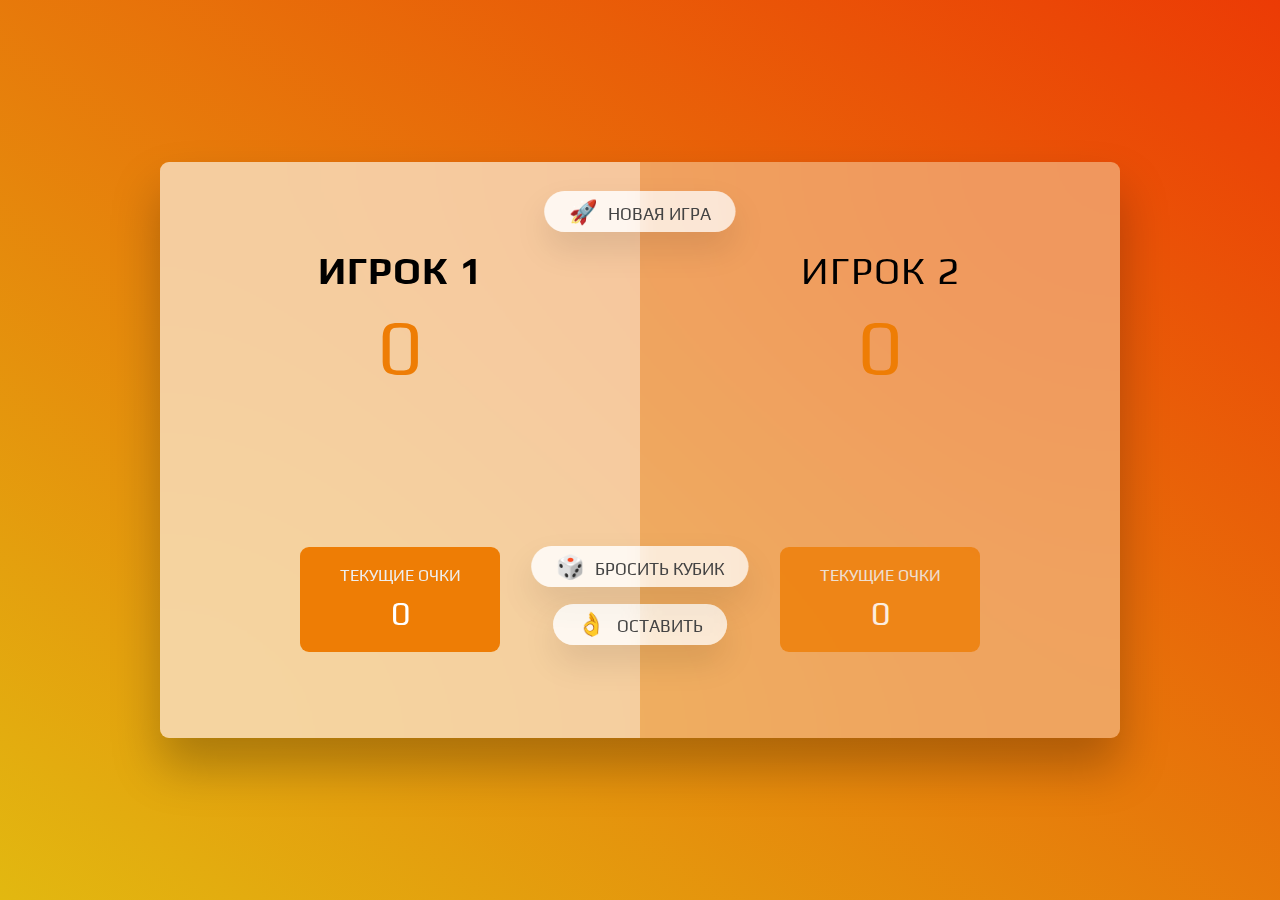
==== index.html @ fd06ff02 "first commit" ====
<!DOCTYPE html>
<html lang="ru">
  <head>
    <meta charset="UTF-8" />
    <meta http-equiv="X-UA-Compatible" content="ie=edge" />
    <meta name="viewport" content="width=device-width, initial-scale=1.0" />
    <link rel="stylesheet" href="style.css" />
    <title>Свинья</title>
  </head>
  <body>
    <main>
      <section class="player player--0 player--active">
        <h2 class="name" id="name--0">Игрок 1</h2>
        <p class="score" id="score--0">47</p>
        <div class="current">
          <p class="current-label">Текущие очки</p>
          <p class="current-score" id="current--0">0</p>
        </div>
      </section>
      <section class="player player--1">
        <h2 class="name" id="name--1">Игрок 2</h2>
        <p class="score" id="score--1">31</p>
        <div class="current">
          <p class="current-label">Текущие очки</p>
          <p class="current-score" id="current--1">0</p>
        </div>
      </section>

      <img src="dice1.png" alt="Playing dice" class="dice" />
      <button class="btn btn--new">🚀 Новая игра</button>
      <button class="btn btn--roll">🎲 Бросить кубик</button>
      <button class="btn btn--hold">👌 Оставить</button>
    </main>
    <script src="script.js"></script>
  </body>
</html>
---- style.css ----
@import url('https://fonts.googleapis.com/css2?family=Play&display=swap');
* {
  margin: 0;
  padding: 0;
  box-sizing: border-box;
}

html {
  font-size: 60%;
}

body {
  font-family: 'Play', sans-serif;
  font-weight: 400;
  height: 100vh;
  color: #000;
  background-image: linear-gradient(to top right, #e2b810 0%, #ec3b05 100%);
  display: flex;
  align-items: center;
  justify-content: center;
}

/* Layout */
main {
  position: relative;
  width: 100rem;
  height: 60rem;
  background-color: rgba(255, 255, 255, 0.35);
  backdrop-filter: blur(200px);
  filter: blur();
  box-shadow: 0 3rem 5rem rgba(0, 0, 0, 0.25);
  border-radius: 9px;
  overflow: hidden;
  display: flex;
}

.player {
  flex: 50%;
  padding: 9rem;
  display: flex;
  flex-direction: column;
  align-items: center;
  transition: all 0.75s;
}

/* Elements */
.name {
  position: relative;
  font-size: 4rem;
  text-transform: uppercase;
  letter-spacing: 1px;
  word-spacing: 2px;
  font-weight: 300;
  margin-bottom: 1rem;
}

.score {
  font-size: 8rem;
  font-weight: 300;
  color: #ee7d05;
  margin-bottom: auto;
}

.player--active {
  background-color: rgba(255, 255, 255, 0.4);
}
.player--active .name {
  font-weight: 700;
}
.player--active .score {
  font-weight: 400;
}

.player--active .current {
  opacity: 1;
}

.current {
  background-color: #ee7d05;
  opacity: 0.8;
  border-radius: 9px;
  color: #fff;
  width: 65%;
  padding: 2rem;
  text-align: center;
  transition: all 0.75s;
}

.current-label {
  text-transform: uppercase;
  margin-bottom: 1rem;
  font-size: 1.7rem;
  color: #eee;
}

.current-score {
  font-size: 3.5rem;
}

/* ABSOLUTE POSITIONED ELEMENTS */
.btn {
  position: absolute;
  left: 50%;
  transform: translateX(-50%);
  color: #444;
  background: none;
  border: none;
  font-family: inherit;
  font-size: 1.8rem;
  text-transform: uppercase;
  cursor: pointer;
  font-weight: 400;
  transition: all 0.2s;

  background-color: #fff;
  background-color: rgba(255, 255, 255, 0.6);
  backdrop-filter: blur(10px);

  padding: 0.7rem 2.5rem;
  border-radius: 50rem;
  box-shadow: 0 1.75rem 3.5rem rgba(0, 0, 0, 0.1);
}

.btn::first-letter {
  font-size: 2.4rem;
  display: inline-block;
  margin-right: 0.7rem;
}

.btn--new {
  top: 3rem;
}
.btn--roll {
  top: 40rem;
}
.btn--hold {
  top: 46rem;
}

.btn:active {
  transform: translate(-50%, 3px);
  box-shadow: 0 1rem 2rem rgba(0, 0, 0, 0.15);
}

.btn:focus {
  outline: none;
}

.dice {
  position: absolute;
  left: 50%;
  top: 16.5rem;
  transform: translateX(-50%);
  height: 10rem;
}

.player--winner {
  background-color: #2f2f2f;
}

.player--winner .name {
  font-weight: 700;
  color: #d50b0b;
}

.hidden{
   display: none;
}
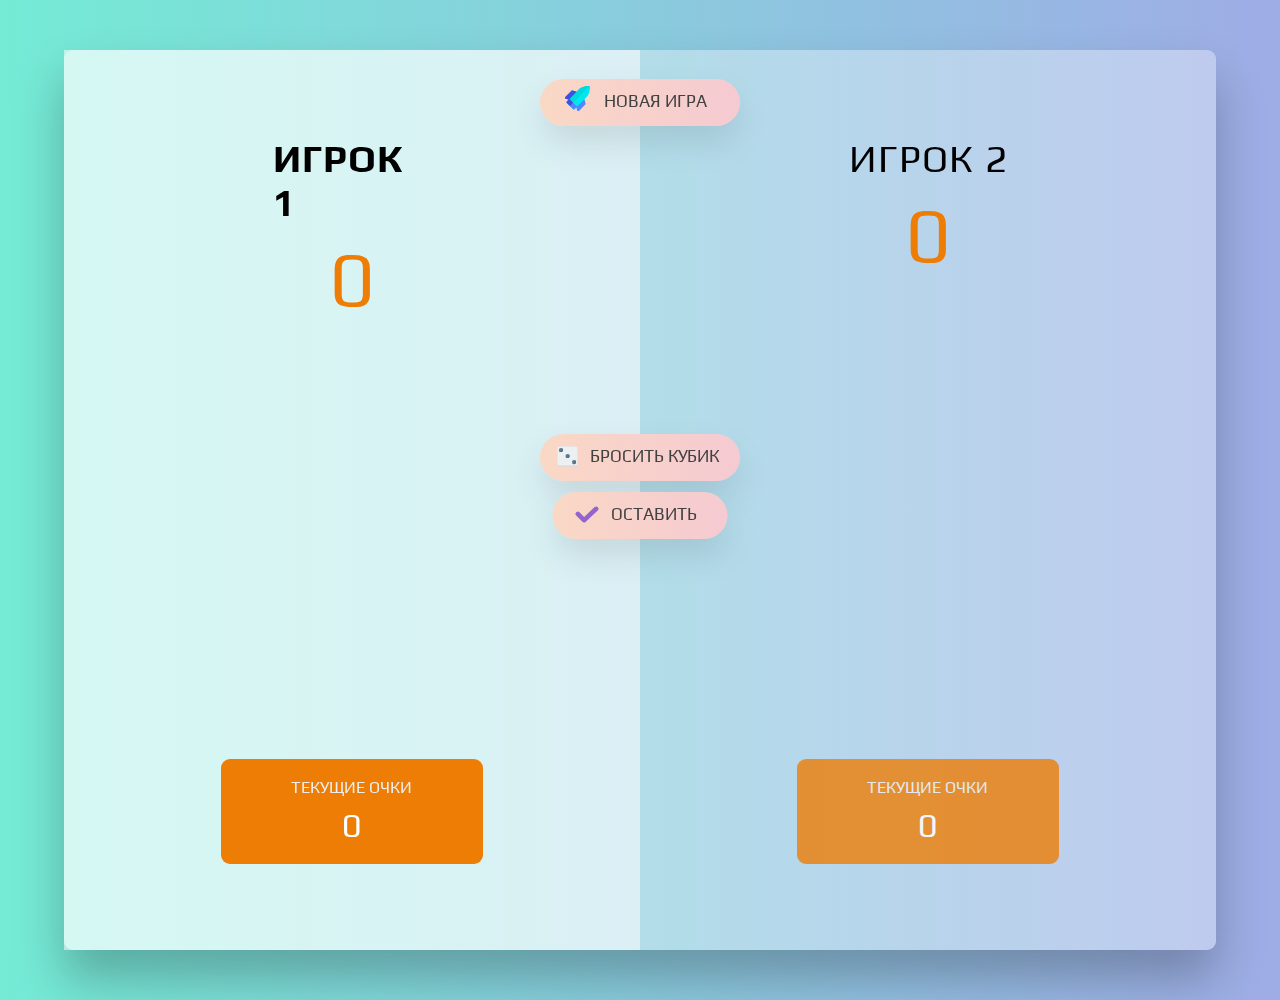
==== commit dfde99f2: "upd" ====
--- a/index.html
+++ b/index.html
@@ -5,31 +5,33 @@
     <meta http-equiv="X-UA-Compatible" content="ie=edge" />
     <meta name="viewport" content="width=device-width, initial-scale=1.0" />
     <link rel="stylesheet" href="style.css" />
-    <title>Свинья</title>
+    <title>Кости</title>
   </head>
   <body>
     <main>
-      <section class="player player--0 player--active">
-        <h2 class="name" id="name--0">Игрок 1</h2>
-        <p class="score" id="score--0">47</p>
-        <div class="current">
-          <p class="current-label">Текущие очки</p>
-          <p class="current-score" id="current--0">0</p>
-        </div>
-      </section>
-      <section class="player player--1">
-        <h2 class="name" id="name--1">Игрок 2</h2>
-        <p class="score" id="score--1">31</p>
-        <div class="current">
-          <p class="current-label">Текущие очки</p>
-          <p class="current-score" id="current--1">0</p>
-        </div>
-      </section>
-
-      <img src="dice1.png" alt="Playing dice" class="dice" />
-      <button class="btn btn--new">🚀 Новая игра</button>
-      <button class="btn btn--roll">🎲 Бросить кубик</button>
-      <button class="btn btn--hold">👌 Оставить</button>
+      <div class="content">
+         <section class="player player--0 player--active">
+            <h2 class="name" id="name--0">Игрок 1</h2>
+            <p class="score" id="score--0">47</p>
+            <div class="current">
+              <p class="current-label">Текущие очки</p>
+              <p class="current-score" id="current--0">0</p>
+            </div>
+          </section>
+          <section class="player player--1">
+            <h2 class="name" id="name--1">Игрок 2</h2>
+            <p class="score" id="score--1">31</p>
+            <div class="current">
+              <p class="current-label">Текущие очки</p>
+              <p class="current-score" id="current--1">0</p>
+            </div>
+          </section>
+    
+          <img src="dice1.png" alt="Playing dice" class="dice" />
+          <button class="btn btn--new"><img src="rocket.svg" alt="rocket" class="rocket"> <span class="new__text">Новая игра</span></button>
+          <button class="btn btn--roll"><img src="dice__roll.svg" alt="dice__roll" class="dice__roll"> <span class="roll__text">Бросить кубик</span></button>
+          <button class="btn btn--hold"><img src="check.svg" alt="check" class="check__hold"> <span class="hold__text"> Оставить</span></button>
+      </div>
     </main>
     <script src="script.js"></script>
   </body>
--- a/style.css
+++ b/style.css
@@ -12,28 +12,36 @@
 body {
   font-family: 'Play', sans-serif;
   font-weight: 400;
-  height: 100vh;
   color: #000;
-  background-image: linear-gradient(to top right, #e2b810 0%, #ec3b05 100%);
-  display: flex;
-  align-items: center;
-  justify-content: center;
+  background: linear-gradient(to right, #74ebd5 0%, #9face6 100%);
+  background-repeat: no-repeat;
+
 }
 
 /* Layout */
 main {
-  position: relative;
-  width: 100rem;
-  height: 60rem;
-  background-color: rgba(255, 255, 255, 0.35);
-  backdrop-filter: blur(200px);
-  filter: blur();
-  box-shadow: 0 3rem 5rem rgba(0, 0, 0, 0.25);
-  border-radius: 9px;
-  overflow: hidden;
-  display: flex;
-}
-
+   display: flex;
+   align-items: center;
+   justify-content: center;
+}
+.content{
+   position: relative;
+   width: 120rem;
+   height: 100vh;
+   background-color: rgba(255, 255, 255, 0.35);
+   filter: blur();
+   box-shadow: 0 3rem 5rem rgba(0, 0, 0, 0.25);
+   border-radius: 9px;
+   display: flex;
+   margin-top: 50px;
+   margin-bottom: 50px;
+}
+@media (max-width: 650px){
+   .content{
+      box-shadow: none;
+      background-color: none;
+   }
+}
 .player {
   flex: 50%;
   padding: 9rem;
@@ -52,6 +60,7 @@
   word-spacing: 2px;
   font-weight: 300;
   margin-bottom: 1rem;
+  width: 159px;
 }
 
 .score {
@@ -62,7 +71,8 @@
 }
 
 .player--active {
-  background-color: rgba(255, 255, 255, 0.4);
+   background: rgba(255, 255, 255, 0.534);
+   
 }
 .player--active .name {
   font-weight: 700;
@@ -102,7 +112,7 @@
   position: absolute;
   left: 50%;
   transform: translateX(-50%);
-  color: #444;
+  color: #424242;
   background: none;
   border: none;
   font-family: inherit;
@@ -111,15 +121,12 @@
   cursor: pointer;
   font-weight: 400;
   transition: all 0.2s;
-
-  background-color: #fff;
-  background-color: rgba(255, 255, 255, 0.6);
-  backdrop-filter: blur(10px);
-
-  padding: 0.7rem 2.5rem;
+  background-image: linear-gradient(to right, #fad8c5 0%, #f5cad2 100%);
+  padding: 7px 20px 15px 20px;
   border-radius: 50rem;
   box-shadow: 0 1.75rem 3.5rem rgba(0, 0, 0, 0.1);
 }
+
 
 .btn::first-letter {
   font-size: 2.4rem;
@@ -129,12 +136,31 @@
 
 .btn--new {
   top: 3rem;
+ width: 200px;
+}
+.new__text{
+   display: inline-block;
+   margin-top: 5px;
+   margin-left: 30px;
 }
 .btn--roll {
   top: 40rem;
+  width: 200px;
+}
+.roll__text{
+   display: inline-block;
+   margin-top: 5px;
+   margin-left: 28px;
 }
 .btn--hold {
   top: 46rem;
+  width: 175px;
+
+}
+.hold__text{
+   display: inline-block;
+   margin-top: 5px;
+   margin-left: 28px;
 }
 
 .btn:active {
@@ -165,4 +191,25 @@
 
 .hidden{
    display: none;
+}
+
+.rocket{
+   position: absolute;
+   left: 25px;
+   width: 25px;
+}
+
+.dice__roll{
+   position: absolute;
+   left: 10px;
+   top: 5px;
+   width: 35px;
+}
+
+.check__hold{
+   position: absolute;
+   left: 7px;
+   top: -5px;
+   width: 55px;
+   color: #e2b3a0;
 }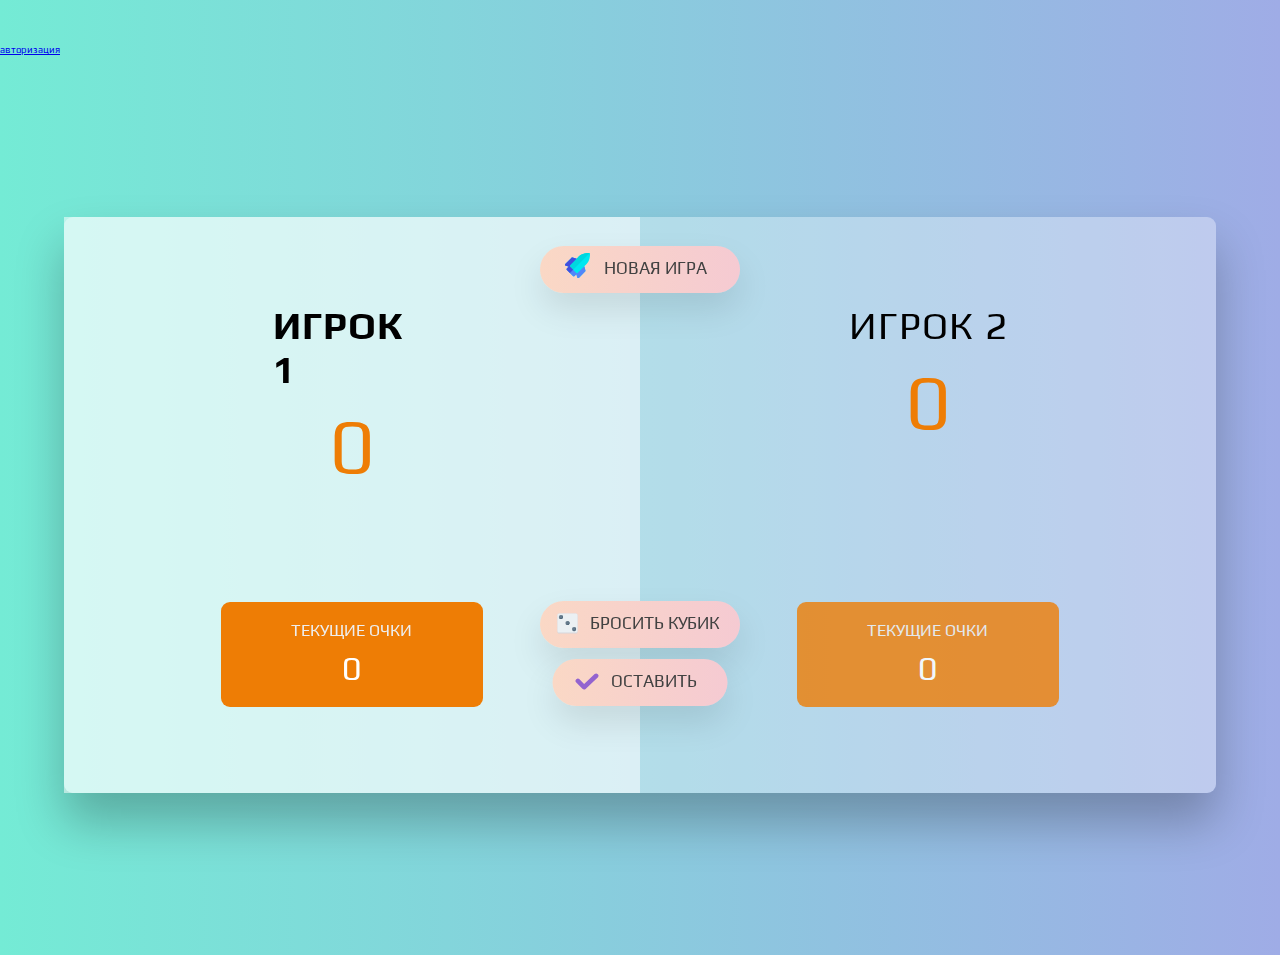
==== commit 2a7be965: "Add files via upload" ====
--- a/index.html
+++ b/index.html
@@ -5,32 +5,59 @@
     <meta http-equiv="X-UA-Compatible" content="ie=edge" />
     <meta name="viewport" content="width=device-width, initial-scale=1.0" />
     <link rel="stylesheet" href="style.css" />
+    <link rel="shortcut icon" href="favicon.ico" />
     <title>Кости</title>
   </head>
   <body>
+    <header class="header">
+      <div class="header__container">
+        <div class="users">
+          <ul class="users__list">
+            <li class="users__item"></li>
+            <li class="users__item"></li>
+            <li class="users__item"></li>
+            <li class="users__item"></li>
+          </ul>
+        </div>
+        <div class="login">
+          <a target="_blank" href="login.html" class="login__link"
+            >авторизация</a
+          >
+        </div>
+      </div>
+    </header>
     <main>
       <div class="content">
-         <section class="player player--0 player--active">
-            <h2 class="name" id="name--0">Игрок 1</h2>
-            <p class="score" id="score--0">47</p>
-            <div class="current">
-              <p class="current-label">Текущие очки</p>
-              <p class="current-score" id="current--0">0</p>
-            </div>
-          </section>
-          <section class="player player--1">
-            <h2 class="name" id="name--1">Игрок 2</h2>
-            <p class="score" id="score--1">31</p>
-            <div class="current">
-              <p class="current-label">Текущие очки</p>
-              <p class="current-score" id="current--1">0</p>
-            </div>
-          </section>
-    
-          <img src="dice1.png" alt="Playing dice" class="dice" />
-          <button class="btn btn--new"><img src="rocket.svg" alt="rocket" class="rocket"> <span class="new__text">Новая игра</span></button>
-          <button class="btn btn--roll"><img src="dice__roll.svg" alt="dice__roll" class="dice__roll"> <span class="roll__text">Бросить кубик</span></button>
-          <button class="btn btn--hold"><img src="check.svg" alt="check" class="check__hold"> <span class="hold__text"> Оставить</span></button>
+        <section class="player player--0 player--active">
+          <h2 class="name" id="name--0">Игрок 1</h2>
+          <p class="score" id="score--0">47</p>
+          <div class="current">
+            <p class="current-label">Текущие очки</p>
+            <p class="current-score" id="current--0">0</p>
+          </div>
+        </section>
+        <section class="player player--1">
+          <h2 class="name" id="name--1">Игрок 2</h2>
+          <p class="score" id="score--1">31</p>
+          <div class="current">
+            <p class="current-label">Текущие очки</p>
+            <p class="current-score" id="current--1">0</p>
+          </div>
+        </section>
+
+        <img src="dice1.png" alt="Playing dice" class="dice" />
+        <button class="btn btn--new">
+          <img src="rocket.svg" alt="rocket" class="rocket" />
+          <span class="new__text">Новая игра</span>
+        </button>
+        <button class="btn btn--roll">
+          <img src="dice__roll.svg" alt="dice__roll" class="dice__roll" />
+          <span class="roll__text">Бросить кубик</span>
+        </button>
+        <button class="btn btn--hold">
+          <img src="check.svg" alt="check" class="check__hold" />
+          <span class="hold__text"> Оставить</span>
+        </button>
       </div>
     </main>
     <script src="script.js"></script>
--- a/style.css
+++ b/style.css
@@ -15,31 +15,33 @@
   color: #000;
   background: linear-gradient(to right, #74ebd5 0%, #9face6 100%);
   background-repeat: no-repeat;
-
-}
-
-/* Layout */
+}
+
+
 main {
    display: flex;
    align-items: center;
    justify-content: center;
+   height: 100vh;
+
 }
 .content{
    position: relative;
    width: 120rem;
-   height: 100vh;
    background-color: rgba(255, 255, 255, 0.35);
    filter: blur();
    box-shadow: 0 3rem 5rem rgba(0, 0, 0, 0.25);
    border-radius: 9px;
    display: flex;
-   margin-top: 50px;
-   margin-bottom: 50px;
-}
-@media (max-width: 650px){
+   margin: 50px;
+}
+@media (max-width: 650px) {
    .content{
       box-shadow: none;
       background-color: none;
+   }
+   body{
+      background: #9fc6e6;
    }
 }
 .player {
@@ -49,9 +51,9 @@
   flex-direction: column;
   align-items: center;
   transition: all 0.75s;
-}
-
-/* Elements */
+  height: 60rem;
+}
+
 .name {
   position: relative;
   font-size: 4rem;
@@ -107,7 +109,7 @@
   font-size: 3.5rem;
 }
 
-/* ABSOLUTE POSITIONED ELEMENTS */
+
 .btn {
   position: absolute;
   left: 50%;
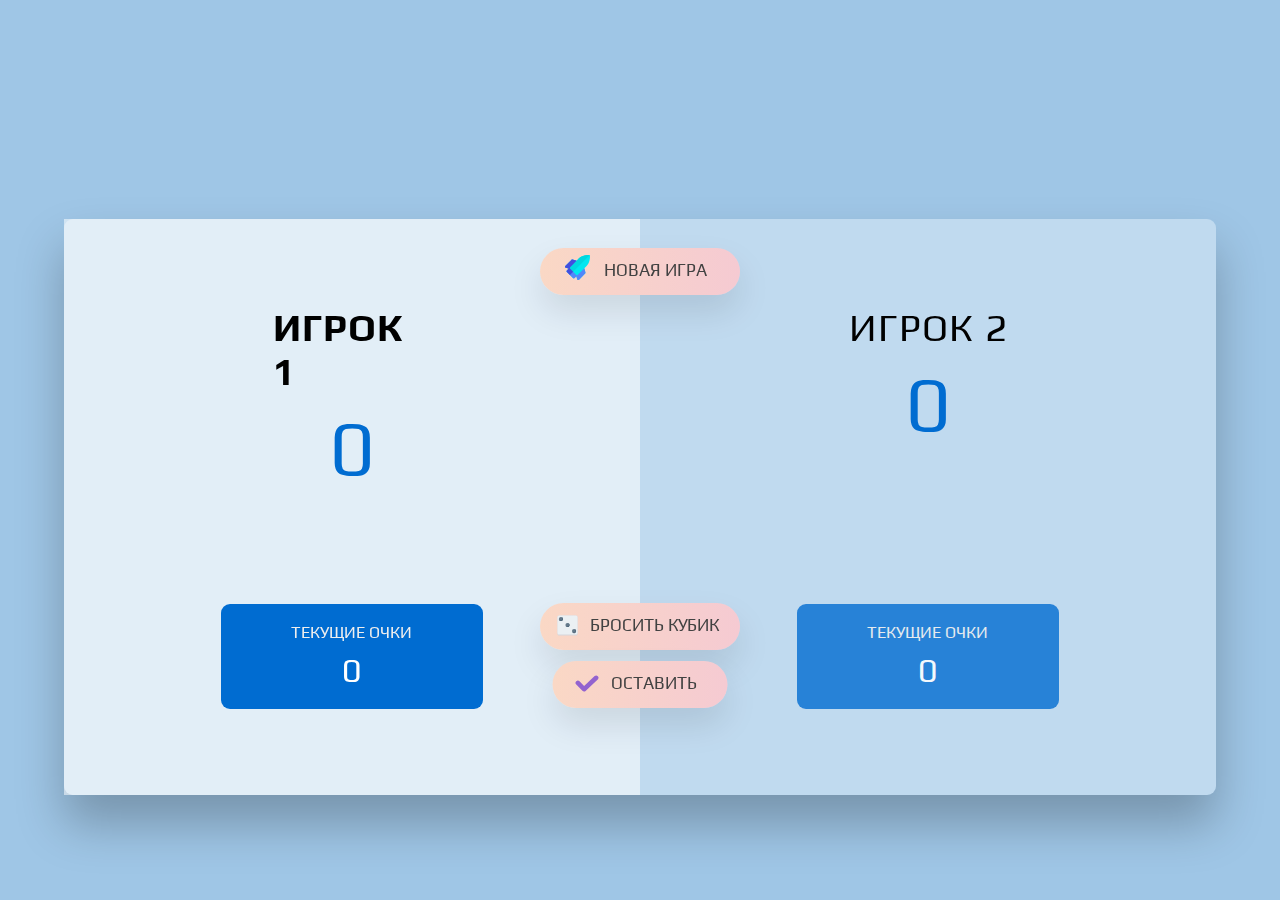
==== commit a0373913: "upd" ====
--- a/index.html
+++ b/index.html
@@ -4,7 +4,7 @@
     <meta charset="UTF-8" />
     <meta http-equiv="X-UA-Compatible" content="ie=edge" />
     <meta name="viewport" content="width=device-width, initial-scale=1.0" />
-    <link rel="stylesheet" href="style.css" />
+    <link rel="stylesheet" href="css/style.css" />
     <link rel="shortcut icon" href="favicon.ico" />
     <title>Кости</title>
   </head>
@@ -45,21 +45,21 @@
           </div>
         </section>
 
-        <img src="dice1.png" alt="Playing dice" class="dice" />
+        <img src="img/dice1.png" alt="Playing dice" class="dice" />
         <button class="btn btn--new">
-          <img src="rocket.svg" alt="rocket" class="rocket" />
+          <img src="img/rocket.svg" alt="rocket" class="rocket" />
           <span class="new__text">Новая игра</span>
         </button>
         <button class="btn btn--roll">
-          <img src="dice__roll.svg" alt="dice__roll" class="dice__roll" />
+          <img src="img/dice__roll.svg" alt="dice__roll" class="dice__roll" />
           <span class="roll__text">Бросить кубик</span>
         </button>
         <button class="btn btn--hold">
-          <img src="check.svg" alt="check" class="check__hold" />
+          <img src="img/check.svg" alt="check" class="check__hold" />
           <span class="hold__text"> Оставить</span>
         </button>
       </div>
     </main>
-    <script src="script.js"></script>
+    <script src="js/script.js"></script>
   </body>
 </html>
--- a/css/style.css
+++ b/css/style.css
@@ -0,0 +1,255 @@
+@import url('https://fonts.googleapis.com/css2?family=Play&display=swap');
+@import url('https://fonts.googleapis.com/css?family=Roboto:regular,500,700,900&display=swap');
+* {
+  margin: 0;
+  padding: 0;
+  box-sizing: border-box;
+}
+
+html {
+  font-size: 60%;
+}
+
+body {
+  font-family: 'Play', sans-serif;
+  font-weight: 400;
+  color: #000;
+  background: #9fc6e6;
+  background-repeat: no-repeat;
+}
+
+main {
+  display: flex;
+  align-items: center;
+  justify-content: center;
+  height: 100%;
+}
+.content {
+  position: relative;
+  width: 120rem;
+  background-color: rgba(255, 255, 255, 0.35);
+  filter: blur();
+  box-shadow: 0 3rem 5rem rgba(0, 0, 0, 0.25);
+  border-radius: 9px;
+  display: flex;
+  margin: 50px;
+}
+@media (max-width: 650px) {
+  .content {
+    box-shadow: none;
+    background-color: none;
+  }
+  body {
+    background: #9fc6e6;
+  }
+}
+.player {
+  flex: 50%;
+  padding: 9rem;
+  display: flex;
+  flex-direction: column;
+  align-items: center;
+  transition: all 0.75s;
+  height: 60rem;
+}
+
+.name {
+  position: relative;
+  font-size: 4rem;
+  text-transform: uppercase;
+  letter-spacing: 1px;
+  word-spacing: 2px;
+  font-weight: 300;
+  margin-bottom: 1rem;
+  width: 159px;
+}
+
+.score {
+  font-size: 8rem;
+  font-weight: 300;
+  color: #006cd1;
+  margin-bottom: auto;
+}
+
+.player--active {
+  background: rgba(255, 255, 255, 0.534);
+}
+.player--active .name {
+  font-weight: 700;
+}
+.player--active .score {
+  font-weight: 400;
+}
+
+.player--active .current {
+  opacity: 1;
+}
+
+.current {
+  background-color: #006cd1;
+  opacity: 0.8;
+  border-radius: 9px;
+  color: #fff;
+  width: 65%;
+  padding: 2rem;
+  text-align: center;
+  transition: all 0.75s;
+}
+
+.current-label {
+  text-transform: uppercase;
+  margin-bottom: 1rem;
+  font-size: 1.7rem;
+  color: #eee;
+}
+
+.current-score {
+  font-size: 3.5rem;
+}
+
+.btn {
+  position: absolute;
+  left: 50%;
+  transform: translateX(-50%);
+  color: #424242;
+  background: none;
+  border: none;
+  font-family: inherit;
+  font-size: 1.8rem;
+  text-transform: uppercase;
+  cursor: pointer;
+  font-weight: 400;
+  transition: all 0.2s;
+  background-image: linear-gradient(to right, #fad8c5 0%, #f5cad2 100%);
+  padding: 7px 20px 15px 20px;
+  border-radius: 50rem;
+  box-shadow: 0 1.75rem 3.5rem rgba(0, 0, 0, 0.1);
+}
+
+.btn::first-letter {
+  font-size: 2.4rem;
+  display: inline-block;
+  margin-right: 0.7rem;
+}
+
+.btn--new {
+  top: 3rem;
+  width: 200px;
+}
+.new__text {
+  display: inline-block;
+  margin-top: 5px;
+  margin-left: 30px;
+}
+.btn--roll {
+  top: 40rem;
+  width: 200px;
+}
+.roll__text {
+  display: inline-block;
+  margin-top: 5px;
+  margin-left: 28px;
+}
+.btn--hold {
+  top: 46rem;
+  width: 175px;
+}
+.hold__text {
+  display: inline-block;
+  margin-top: 5px;
+  margin-left: 28px;
+}
+
+.btn:active {
+  transform: translate(-50%, 3px);
+  box-shadow: 0 1rem 2rem rgba(0, 0, 0, 0.15);
+}
+
+.btn:focus {
+  outline: none;
+}
+
+.dice {
+  position: absolute;
+  left: 50%;
+  top: 16.5rem;
+  transform: translateX(-50%);
+  height: 10rem;
+}
+
+.player--winner {
+  background-color: #2f2f2f;
+}
+
+.player--winner .name {
+  font-weight: 700;
+  color: #d50b0b;
+}
+
+.hidden {
+  display: none;
+}
+
+.rocket {
+  position: absolute;
+  left: 25px;
+  width: 25px;
+}
+
+.dice__roll {
+  position: absolute;
+  left: 10px;
+  top: 5px;
+  width: 35px;
+}
+
+.check__hold {
+  position: absolute;
+  left: 7px;
+  top: -5px;
+  width: 55px;
+  color: #e2b3a0;
+}
+
+.header {
+}
+
+.header__container {
+  width: 180rem;
+  padding: 30px;
+  margin: 0 auto;
+  margin-bottom: 70px;
+  display: flex;
+  justify-content: space-between;
+}
+.login {
+  align-items: center;
+}
+.login__link {
+  display: inline-block;
+  font-size: 16px;
+  text-decoration: none;
+  color: #fff;
+  background-color: #006cd1;
+  padding: 10px 15px;
+  text-align: center;
+  border-radius: 15px;
+  font-weight: 500;
+  text-transform: uppercase;
+  font-family: 'Roboto', sans-serif;
+  transition: all 0.3s ease;
+}
+
+.login__link:hover {
+  box-shadow: 0 1rem 2rem rgba(0, 0, 0, 0.15);
+}
+
+.login__link:active {
+  transform: translateY(3px);
+  background-color: #3482cc;
+  box-shadow: 0 1rem 2rem rgba(0, 0, 0, 0.15);
+}
+
+.users__list {
+  list-style: none;
+}
